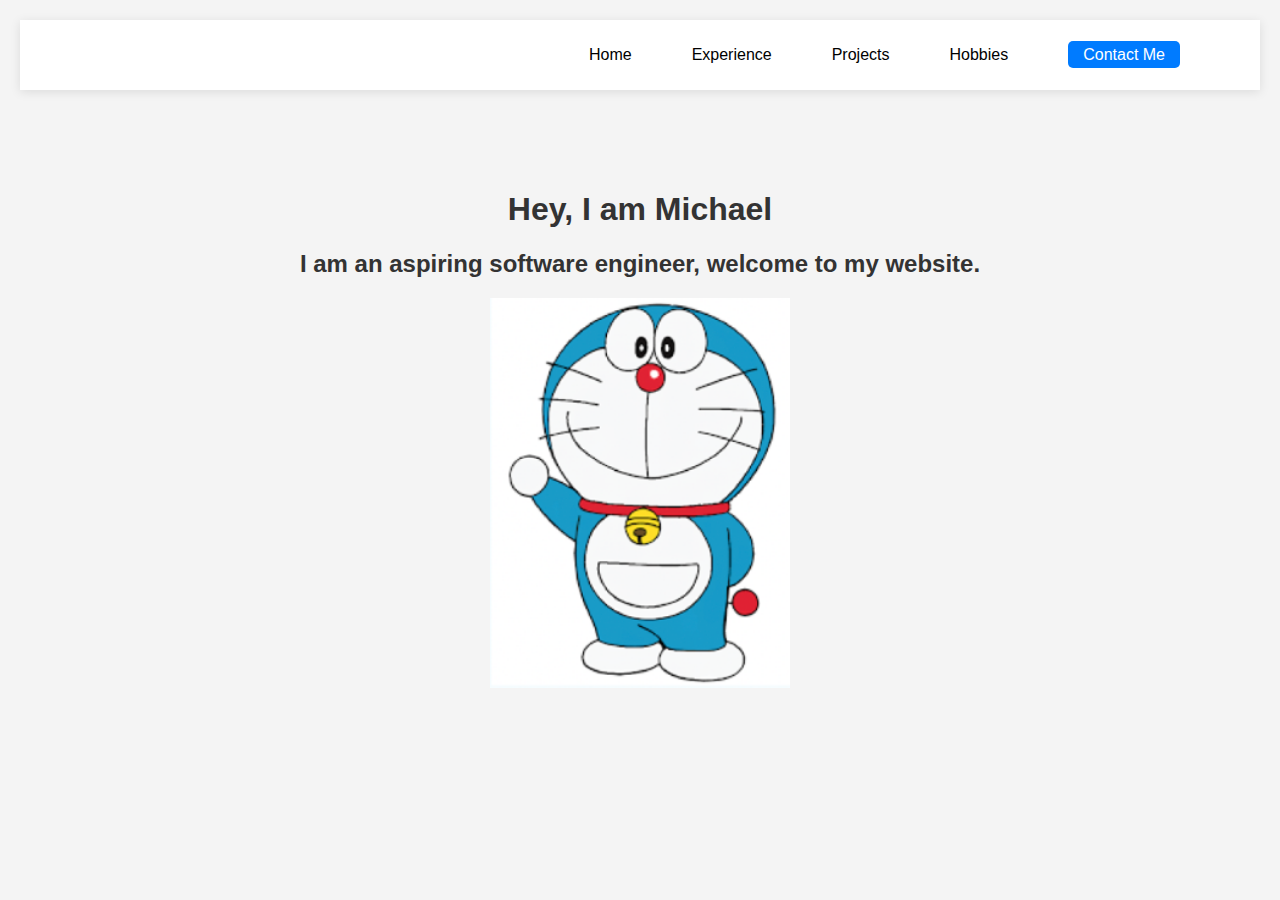
==== index.html @ 40cffff1 "Update index.html" ====
<!DOCTYPE html>
<html lang="en">
<head>
    <meta charset="UTF-8">
    <meta name="viewport" content="width=device-width, initial-scale=1.0">
    <title>Michael's Website</title>
    <link rel="stylesheet" href="styles.css">
</head>
<body>
    <header>
        <nav>
            <ul>
                <li><a href="index.html">Home</a></li>
                <li><a href="experience.html">Experience</a></li>
                <li><a href="projects.html">Projects</a></li>
                <li><a href="hobbies.html">Hobbies</a></li>
                <li><a href="contact.html" class="contact-button">Contact Me</a></li>
            </ul>
        </nav>
        
    </header>
    <main>
        <h1>Hey, I am Michael</h1>
        <h2>I am an aspiring software engineer, welcome to my website.</h2>
        <img src="doraemon.png" alt="Doraemon Image">
    </main>
</body>
</html>
---- styles.css ----
body {
    font-family: Arial, sans-serif;
    margin: 0;
    padding: 0;
    background-color: #f4f4f4;
}

header {
    background-color: #fff;
    padding: 10px 50px;
    box-shadow: 0px 2px 10px rgba(0, 0, 0, 0.1);
}

nav ul {
    list-style-type: none;
    padding: 0;
    display: flex;
    justify-content: flex-end;
}

nav li {
    margin: 0 15px;
}

nav a {
    text-decoration: none;
    color: #333;
    transition: color 0.3s ease;
}

nav a:hover {
    color: #007BFF;
}

.contact-button {
    background-color: #007BFF;
    color: #fff;
    padding: 5px 15px;
    border-radius: 5px;
}

main {
    padding: 50px;
    text-align: center;
}

h1, h2 {
    color: #333;
}

img {
    width: 300px; /* You can adjust this as per your need */
}


body {
    font-family: Arial, sans-serif;
    padding: 20px;
    text-align: center;
}

header {
    margin-bottom: 30px;
}

nav a {
    margin: 0 15px;
    text-decoration: none;
    color: black;
}

.experience-section {
    display: flex;
    align-items: center;
    justify-content: space-around;
}

.card-suits {
    width: 25%; /* Adjust as needed */
    max-width: 150px; /* Adjust as needed */
}

.experience-details {
    width: 60%; /* Adjust as needed */
}

.experience-details a {
    color: blue;
    text-decoration: none;
}

.experience-details h2 {
    margin-top: 10px;
}
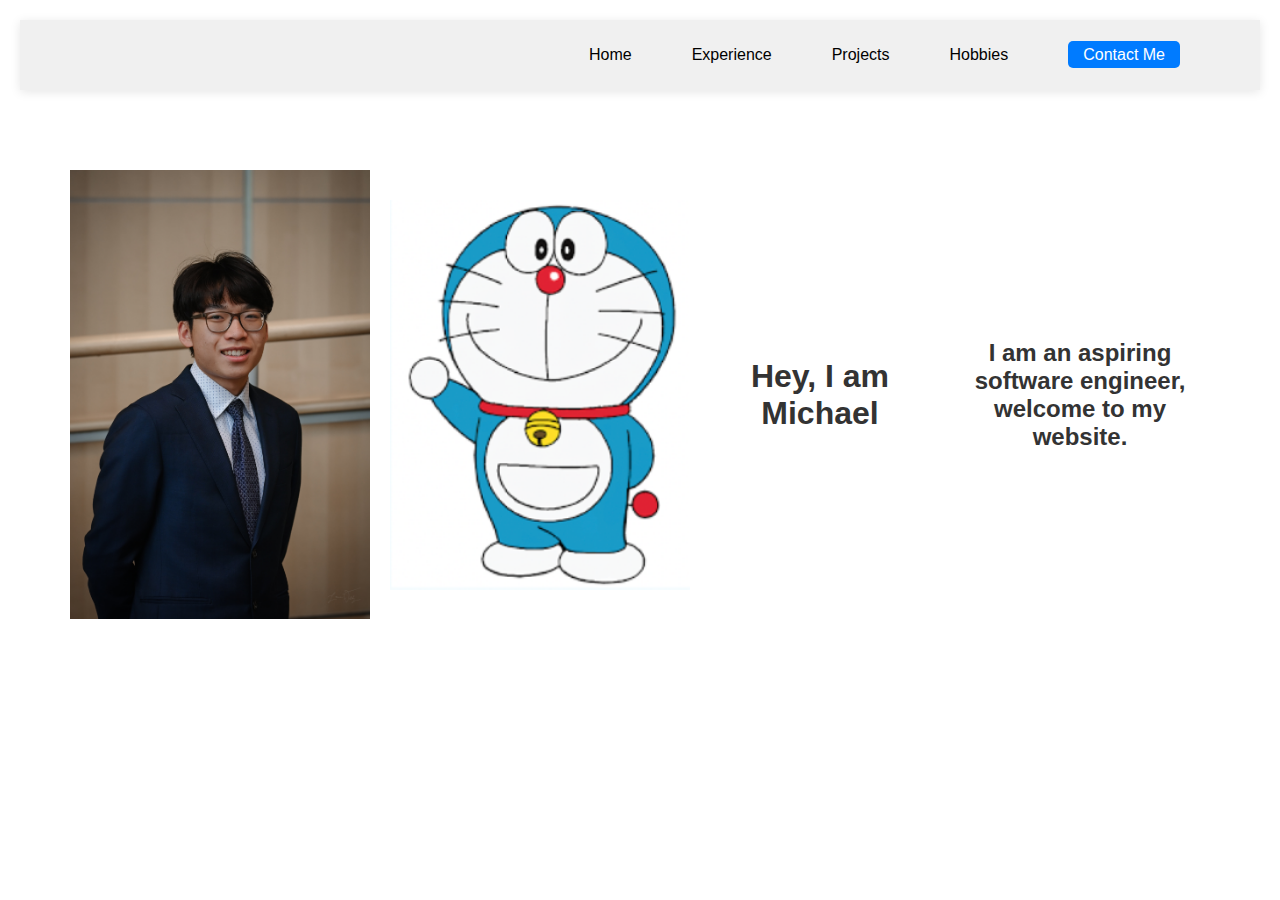
==== commit 0c8141c7: "changed image movement and changed index" ====
--- a/index.html
+++ b/index.html
@@ -22,7 +22,8 @@
     <main>
         <h1>Hey, I am Michael</h1>
         <h2>I am an aspiring software engineer, welcome to my website.</h2>
-        <img src="doraemon.png" alt="Doraemon Image">
+        <img src="images/your-face.jpg" alt="Michael's Image" class="my-face"> <!-- Replace with your actual image file -->
+        <img src="images/doraemon.png" alt="Doraemon Image">
     </main>
 </body>
 </html>
--- a/styles.css
+++ b/styles.css
@@ -2,13 +2,36 @@
     font-family: Arial, sans-serif;
     margin: 0;
     padding: 0;
-    background-color: #f4f4f4;
+    background-color: #ffffff; /* Changed to pure white */
 }
 
 header {
-    background-color: #fff;
+    background-color: #f0f0f0; /* Slightly gray for the header which may contain your search bar */
     padding: 10px 50px;
     box-shadow: 0px 2px 10px rgba(0, 0, 0, 0.1);
+}
+
+main {
+    padding: 50px;
+    text-align: left; /* Align text to the left to make space for the image beside it */
+    display: flex; /* Use flexbox to place text and image side by side */
+    align-items: center; /* Align items vertically */
+}
+
+h1, h2 {
+    color: #333;
+    flex: 1; /* Allow text to fill the space appropriately */
+}
+
+img {
+    width: 300px; /* You can adjust this as per your need */
+    order: -1; /* This will move the image to the left side of the text */
+}
+
+/* Add a class for your own image */
+.my-face {
+    width: 300px; /* Adjust to match the Doraemon image size */
+    margin-right: 20px; /* Add some space between your image and the text */
 }
 
 nav ul {
@@ -92,3 +115,8 @@
 .experience-details h2 {
     margin-top: 10px;
 }
+
+.cb-logo {
+    width: 25%; /* Adjust as needed */
+    max-width: 150px; /* Adjust as needed */
+}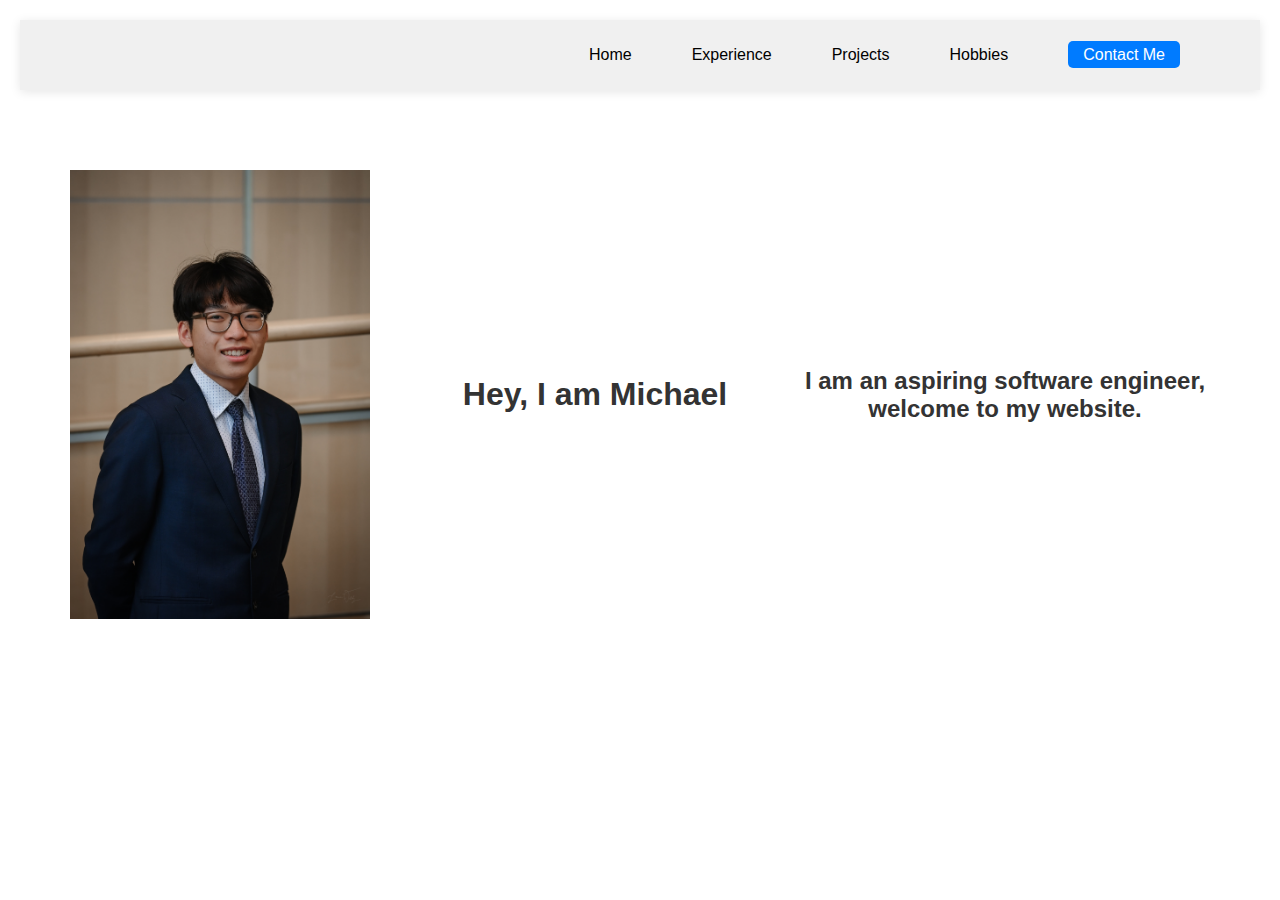
==== commit 35d0d9d5: "ccc" ====
--- a/index.html
+++ b/index.html
@@ -23,7 +23,6 @@
         <h1>Hey, I am Michael</h1>
         <h2>I am an aspiring software engineer, welcome to my website.</h2>
         <img src="images/your-face.jpg" alt="Michael's Image" class="my-face"> <!-- Replace with your actual image file -->
-        <img src="images/doraemon.png" alt="Doraemon Image">
     </main>
 </body>
 </html>
--- a/styles.css
+++ b/styles.css
@@ -1,5 +1,5 @@
 body {
-    font-family: Arial, sans-serif;
+    font-family: 'Times New Roman', serif;
     margin: 0;
     padding: 0;
     background-color: #ffffff; /* Changed to pure white */
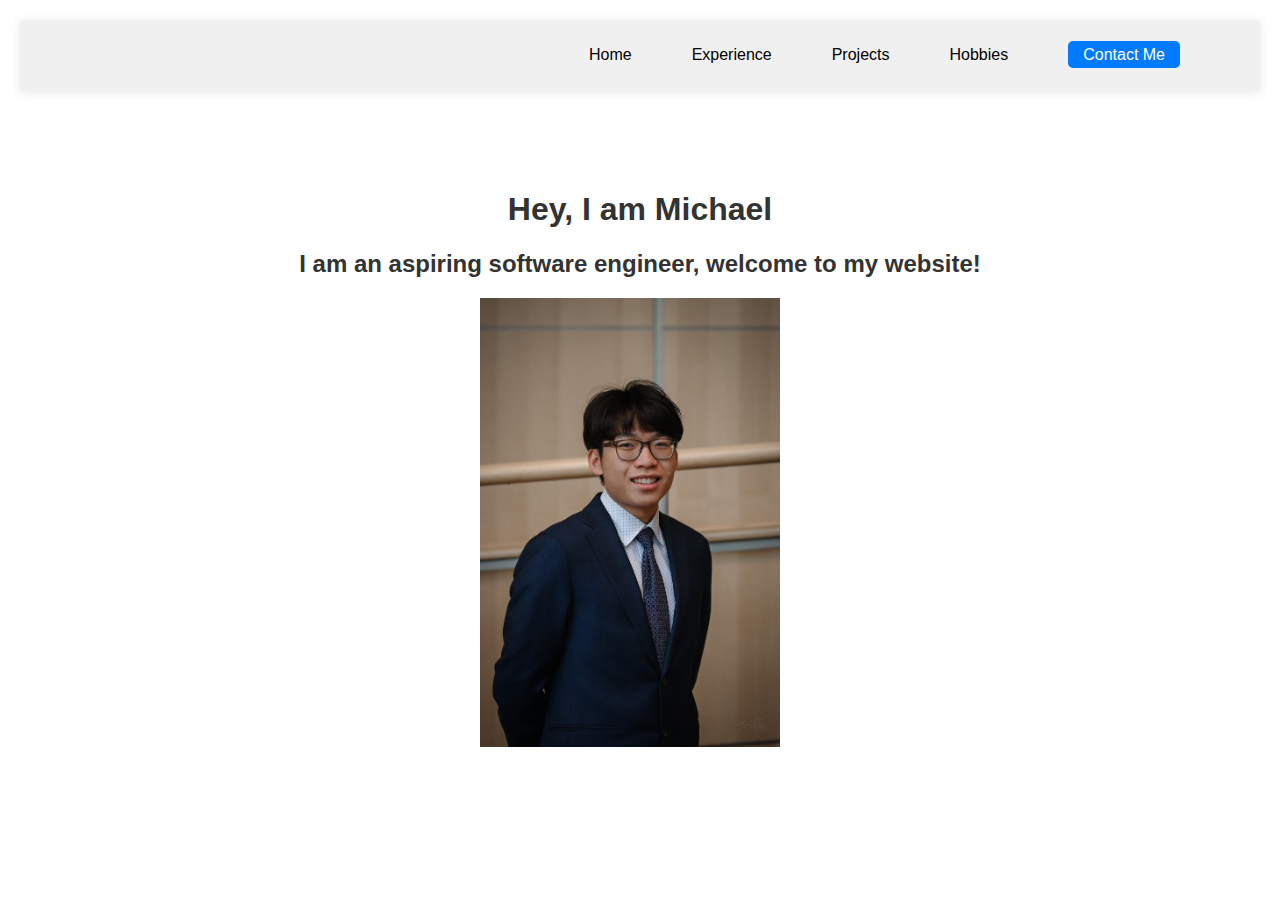
==== commit f7be7cdf: "removed flex" ====
--- a/index.html
+++ b/index.html
@@ -21,7 +21,7 @@
     </header>
     <main>
         <h1>Hey, I am Michael</h1>
-        <h2>I am an aspiring software engineer, welcome to my website.</h2>
+        <h2>I am an aspiring software engineer, welcome to my website!</h2>
         <img src="images/your-face.jpg" alt="Michael's Image" class="my-face"> <!-- Replace with your actual image file -->
     </main>
 </body>
--- a/styles.css
+++ b/styles.css
@@ -14,7 +14,6 @@
 main {
     padding: 50px;
     text-align: left; /* Align text to the left to make space for the image beside it */
-    display: flex; /* Use flexbox to place text and image side by side */
     align-items: center; /* Align items vertically */
 }
 
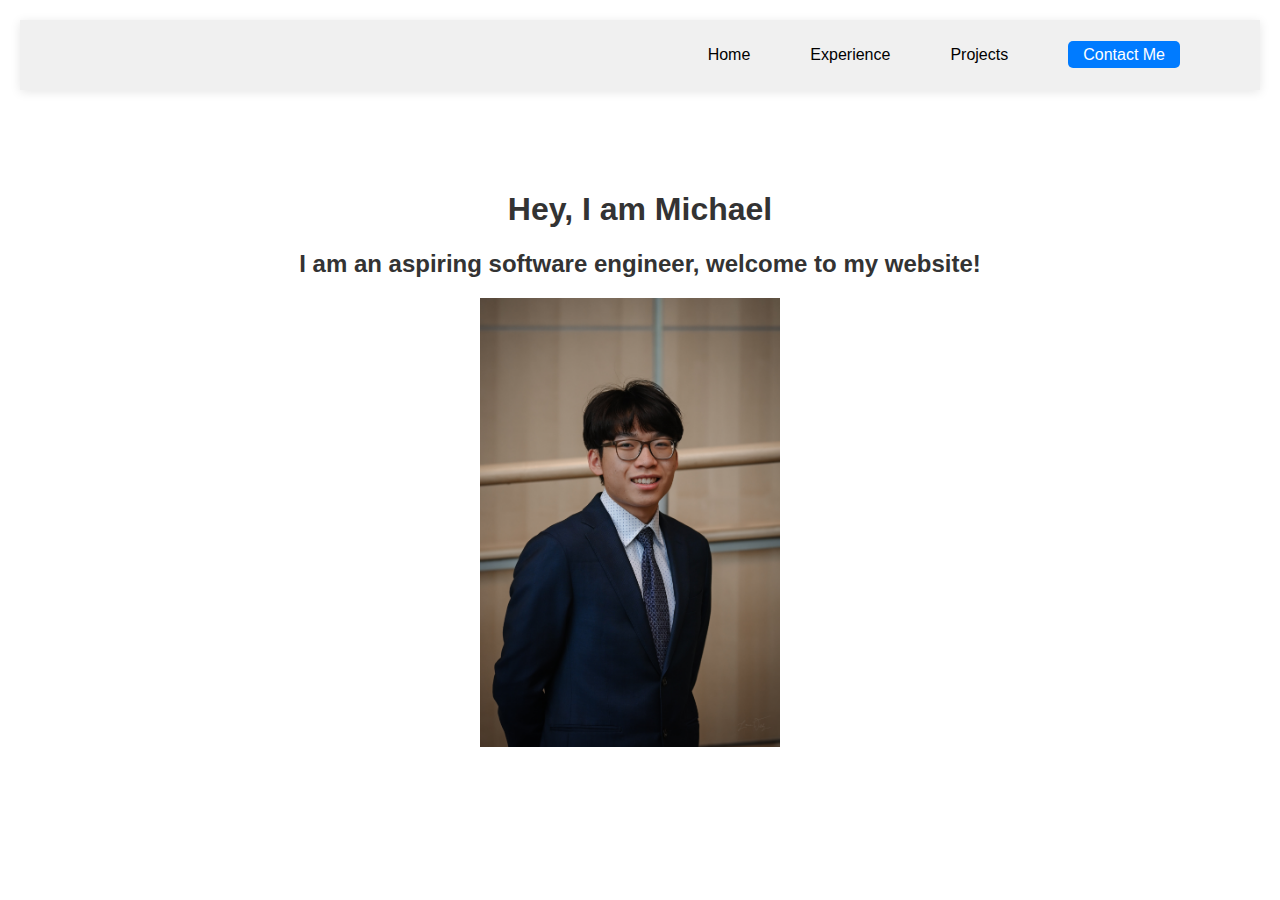
==== commit 280fda66: "p" ====
--- a/index.html
+++ b/index.html
@@ -5,6 +5,8 @@
     <meta name="viewport" content="width=device-width, initial-scale=1.0">
     <title>Michael's Website</title>
     <link rel="stylesheet" href="styles.css">
+    <link rel="stylesheet" href="https://cdnjs.cloudflare.com/ajax/libs/font-awesome/6.0.0-beta3/css/all.min.css">
+
 </head>
 <body>
     <header>
@@ -13,7 +15,6 @@
                 <li><a href="index.html">Home</a></li>
                 <li><a href="experience.html">Experience</a></li>
                 <li><a href="projects.html">Projects</a></li>
-                <li><a href="hobbies.html">Hobbies</a></li>
                 <li><a href="contact.html" class="contact-button">Contact Me</a></li>
             </ul>
         </nav>
--- a/styles.css
+++ b/styles.css
@@ -118,4 +118,49 @@
 .cb-logo {
     width: 25%; /* Adjust as needed */
     max-width: 150px; /* Adjust as needed */
+}
+
+.contact-page {
+    text-align: center;
+    padding: 100px 20px;
+}
+
+.contact-page h1 {
+    font-size: 2em; /* Adjust size as needed */
+    margin-bottom: 20px;
+}
+
+.contact-options p {
+    font-size: 1em; /* Adjust size as needed */
+    margin-bottom: 10px;
+}
+
+.contact-icons {
+    margin-top: 20px;
+}
+
+.contact-icons .icon {
+    margin: 0 10px;
+    /* Add styles for the icons here */
+}
+
+.contact-icons .icon {
+    font-size: 24px; /* Example size */
+    margin: 0 10px;
+    color: #333; /* Example color */
+}
+
+.contact-icons .icon:hover {
+    color: #0077B5; /* LinkedIn blue, example hover color */
+}
+
+footer {
+    margin-top: 40px;
+}
+
+/* To change the font of the search bar to match the font in the image */
+/* Assuming you have a search bar element, you would add: */
+.search-bar {
+    font-family: 'Helvetica Neue', Arial, sans-serif; /* This is a common font similar to the one in the image */
+    /* Additional styling for your search bar */
 }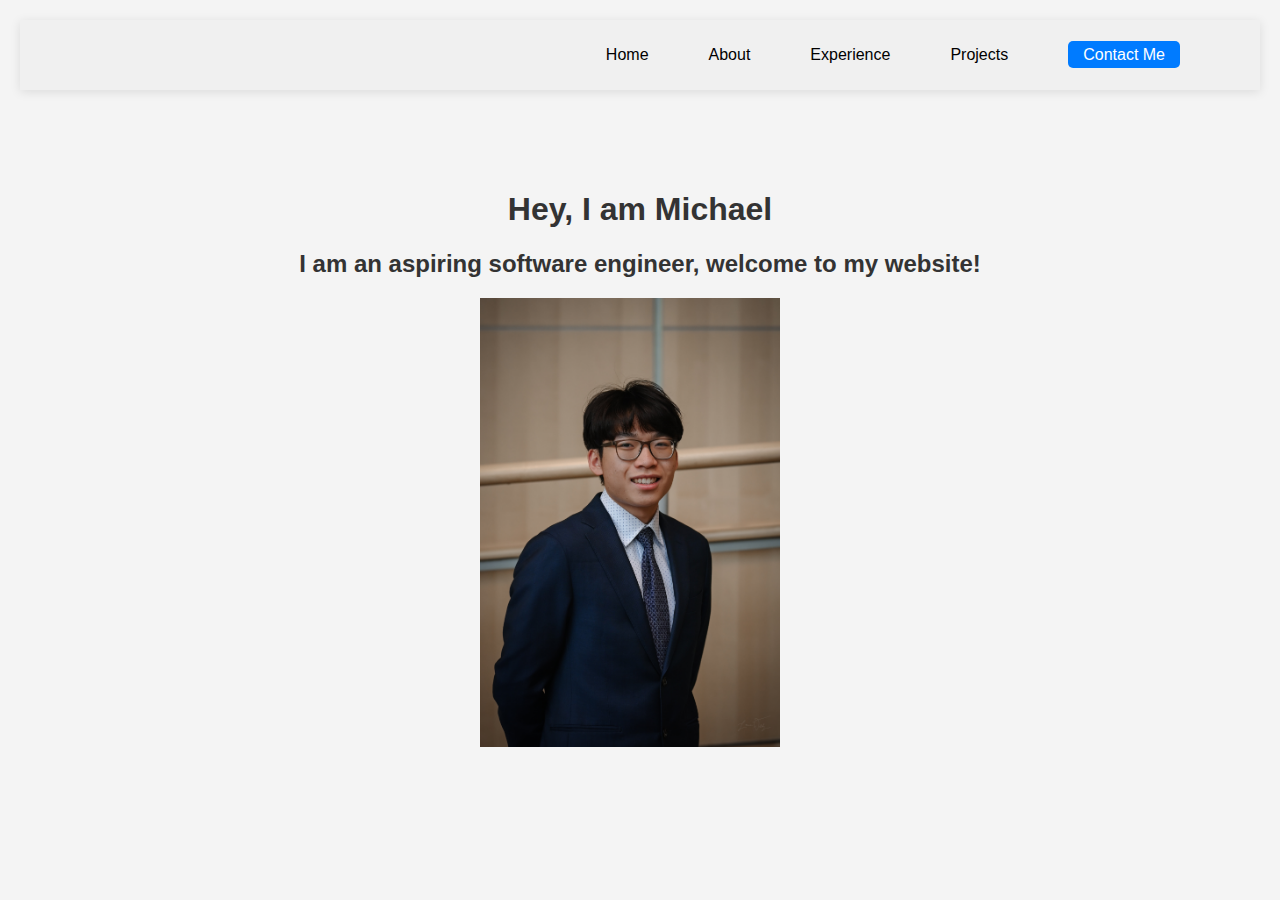
==== commit cb0d6f60: "added about" ====
--- a/index.html
+++ b/index.html
@@ -13,6 +13,7 @@
         <nav>
             <ul>
                 <li><a href="index.html">Home</a></li>
+                <li><a href="about.html">About</a></li>
                 <li><a href="experience.html">Experience</a></li>
                 <li><a href="projects.html">Projects</a></li>
                 <li><a href="contact.html" class="contact-button">Contact Me</a></li>
--- a/styles.css
+++ b/styles.css
@@ -61,6 +61,48 @@
     border-radius: 5px;
 }
 
+body {
+    font-family: Arial, sans-serif;
+    margin: 0;
+    padding: 0;
+    background-color: #f4f4f4;
+}
+
+.projects-container {
+    display: flex;
+    justify-content: center;
+    padding: 20px;
+}
+
+.project-card {
+    background-color: #fff;
+    box-shadow: 0 2px 5px rgba(0,0,0,0.2);
+    margin: 10px;
+    width: 300px; /* Adjust width as needed */
+    overflow: hidden; /* Ensures the image does not overflow the card's box */
+}
+
+.project-card img {
+    width: 100%;
+    display: block; /* Removes any space below the image */
+}
+
+.project-info {
+    padding: 15px;
+    text-align: center; /* Center-align the text */
+}
+
+.project-info h3 {
+    margin: 10px 0;
+    font-size: 1.5em;
+}
+
+.project-info p {
+    font-size: 1em;
+    color: #333;
+}
+
+
 main {
     padding: 50px;
     text-align: center;
@@ -163,4 +205,11 @@
 .search-bar {
     font-family: 'Helvetica Neue', Arial, sans-serif; /* This is a common font similar to the one in the image */
     /* Additional styling for your search bar */
+}
+
+hr {
+    border: none;
+    height: 1px;
+    background-color: #333; /* or any color of your choice */
+    margin: 20px 0; /* adjust the margin as needed */
 }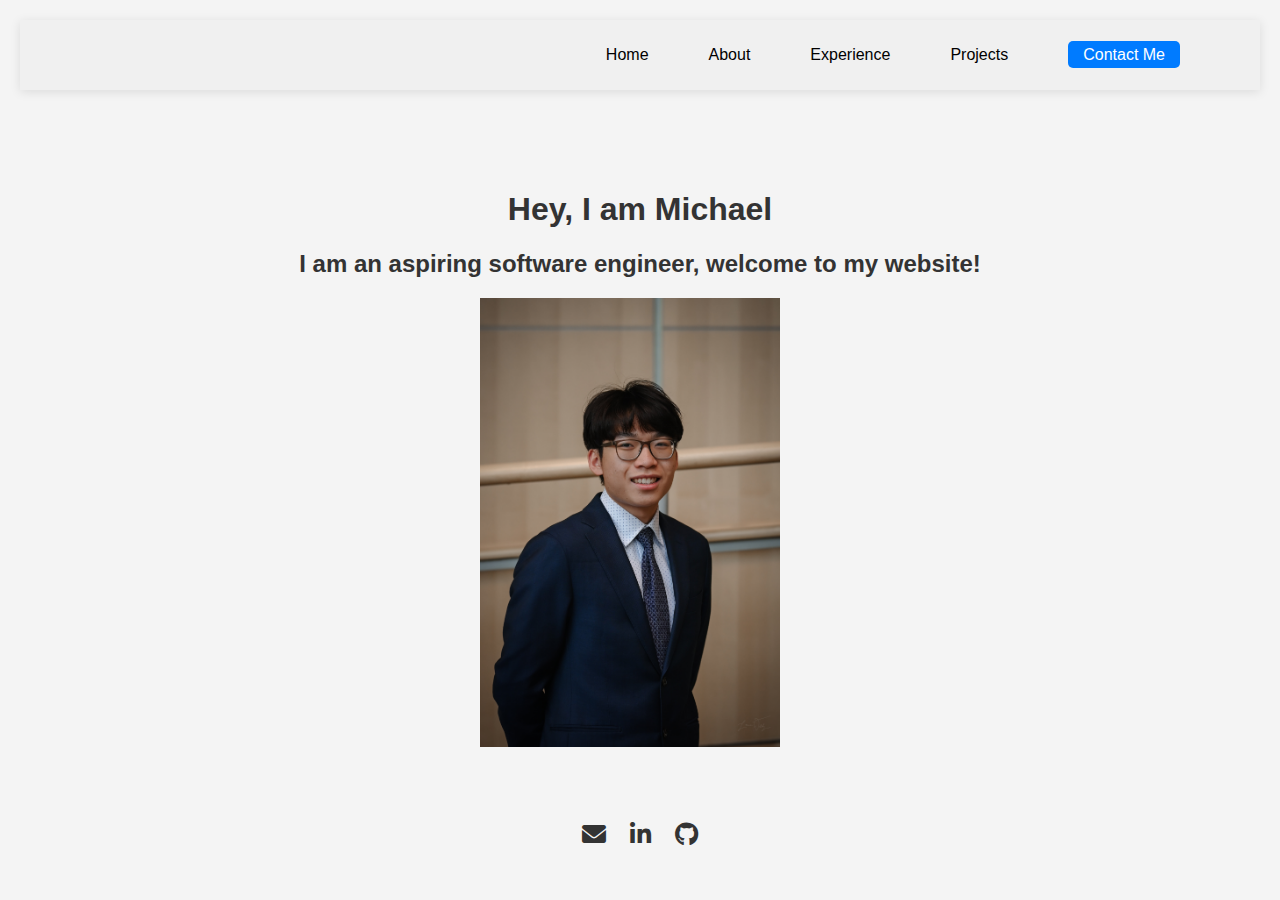
==== commit 2d56a885: "adding icons elsewhere" ====
--- a/index.html
+++ b/index.html
@@ -26,5 +26,13 @@
         <h2>I am an aspiring software engineer, welcome to my website!</h2>
         <img src="images/your-face.jpg" alt="Michael's Image" class="my-face"> <!-- Replace with your actual image file -->
     </main>
+
+    <div class="contact-icons">
+        <!-- Use appropriate icons from an icon library -->
+        <a href="mailto:mw773@cornell.edu" class="icon email-icon"><i class="fas fa-envelope"></i></a>
+        <a href="https://www.linkedin.com/in/michaelwu314" class="icon linkedin-icon"><i class="fab fa-linkedin-in"></i></a>
+        <a href="https://www.github.com/michaelwu317" class="icon linkedin-icon"><i class="fa-brands fa-github"></i></a>
+    </div>
+    
 </body>
 </html>
--- a/styles.css
+++ b/styles.css
@@ -212,4 +212,26 @@
     height: 1px;
     background-color: #333; /* or any color of your choice */
     margin: 20px 0; /* adjust the margin as needed */
+}
+
+.about-container {
+    display: flex;
+    align-items: center;
+    justify-content: space-around;
+    border-left: 1px solid #ccc; /* This creates the line on the left side of the text */
+    padding: 20px;
+    max-width: 1200px;
+    margin: 0 auto;
+}
+
+.about-image img {
+    max-width: 100%;
+    height: auto;
+    display: block; /* To ensure no extra space below the image */
+}
+
+.about-text {
+    width: 50%;
+    padding-left: 20px; /* Adjust the spacing as needed */
+    border-left: 2px solid #000; /* The separating line */
 }